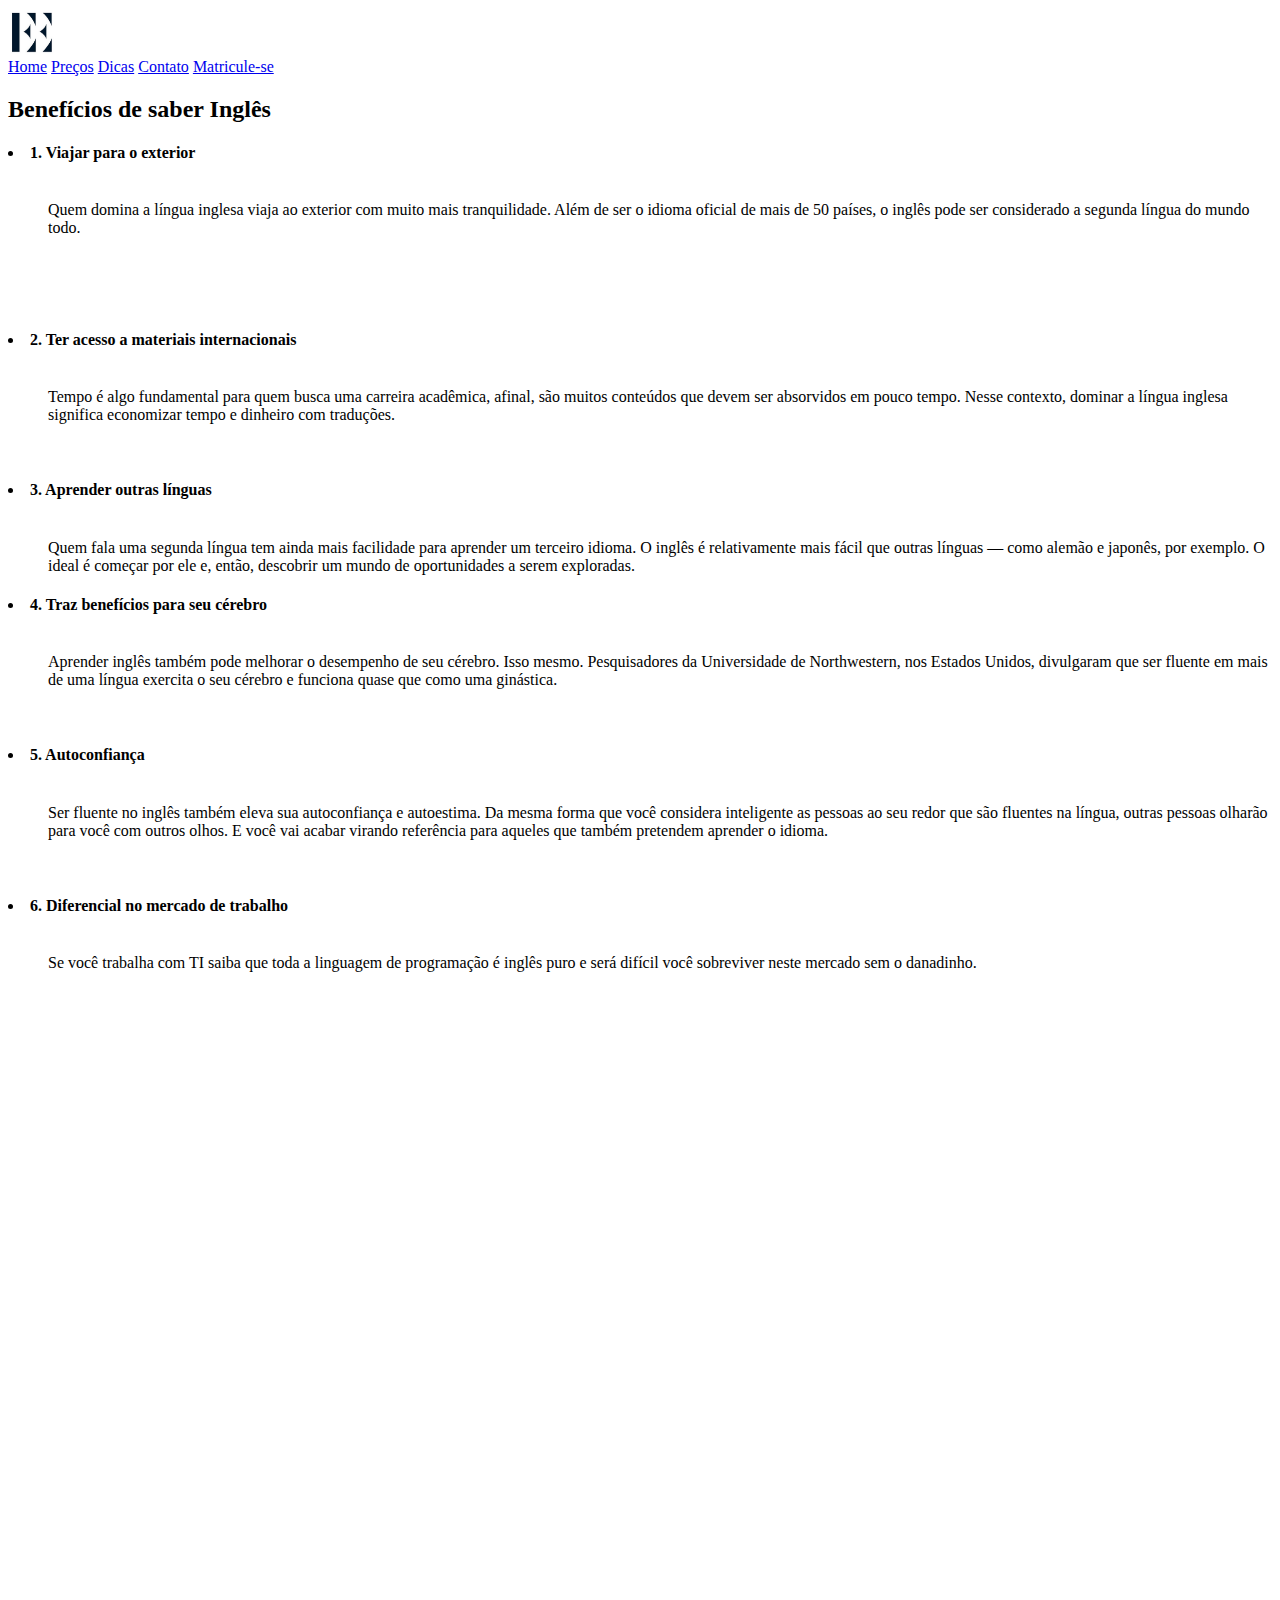
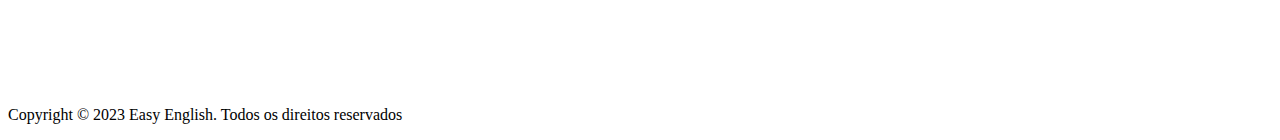
==== index.html @ d61a53a5 "Rename pagina_home.html to index.html" ====
<html>

<head>
  <title> Easy English | Home</title>
  <link rel="icon" type="image/png" href="img/Logo.PNG">
  <link rel="stylesheet" href="css/style.css">
  <meta name="viewport" content="width=device-width, initial-scale=1">
</head>

<body>
  <header>
    <div class="center">
      <div class="logo"><img src="img/Logo.PNG" height="50" width="50"></div>
      <div class="menu">
        <a href="pagina_home.html">Home</a>
        <a href="pagina_preco.html">Preços</a>
        <a href="pagina_demonstracao.html">Dicas</a>
        <a href="pagina_contato.html">Contato</a>
        <a class="active" href="pagina_matricula.html">Matricule-se</a>
      </div>
    </div>
  </header>

  <section class="fundo-da-pagina">
    <div class="container text-center">
      <h2>Benefícios de saber Inglês</h2>
    </div>
  </section>


  <div class="container">
    <div class="container-main">
      <div class="coluna-esquerda">
        <h4><li>1. Viajar para o exterior</li></h4><dd><br> Quem domina a língua inglesa viaja ao exterior com muito mais tranquilidade. Além de ser o idioma oficial de mais de 50 países, o inglês pode ser considerado a segunda língua do mundo todo.</dd><h4><br><br><br><br><li>2. Ter acesso a materiais internacionais</li> </h4><dd><br> Tempo é algo fundamental para quem busca uma carreira acadêmica, afinal, são muitos conteúdos que devem ser absorvidos em pouco tempo. Nesse contexto, dominar a língua inglesa significa economizar tempo e dinheiro com traduções.</dd><h4><br><br><li>3. Aprender outras línguas</li> </h4><dd><br> Quem fala uma segunda língua tem ainda mais facilidade para aprender um terceiro idioma. O inglês é relativamente mais fácil que outras línguas — como alemão e japonês, por exemplo. O ideal é começar por ele e, então, descobrir um mundo de oportunidades a serem exploradas.</dd>
      </div>
      <div class="coluna-direita">
        <h4><li>4. Traz benefícios para seu cérebro</li> </h4><dd><br> Aprender inglês também pode melhorar o desempenho de seu cérebro. Isso mesmo. Pesquisadores da Universidade de Northwestern, nos Estados Unidos,  divulgaram que ser fluente em mais de uma língua exercita o seu cérebro e funciona quase que como uma ginástica.</dd><h4><br><br><li>5. Autoconfiança</li> </h4><dd><br> Ser fluente no inglês também eleva sua autoconfiança e autoestima. Da mesma forma que você considera inteligente as pessoas ao seu redor que são fluentes na língua, outras pessoas olharão para você com outros olhos. E você vai acabar virando referência para aqueles que também pretendem aprender o idioma.</dd><h4><br><br><li> 6. Diferencial no mercado de trabalho</li></h4><dd><br>  Se você trabalha com TI saiba que toda a linguagem de programação é inglês puro e será difícil você sobreviver neste mercado sem o danadinho.</dd>
      </div>
    </div>
  </div>

  <div class="video-container">
    <iframe width="80%" height="700" src="https://www.youtube.com/embed/RQqBL_xzzhk" 
    title="YouTube video player" frameborder="0" allow="accelerometer; autoplay; clipboard-write; 
    encrypted-media; gyroscope; picture-in-picture; web-share" allowfullscreen></iframe>
  </div>
  
  <footer>
    <p><br> Copyright © 2023 Easy English. Todos os direitos reservados<br></p>
  </footer>

</body>
</html>
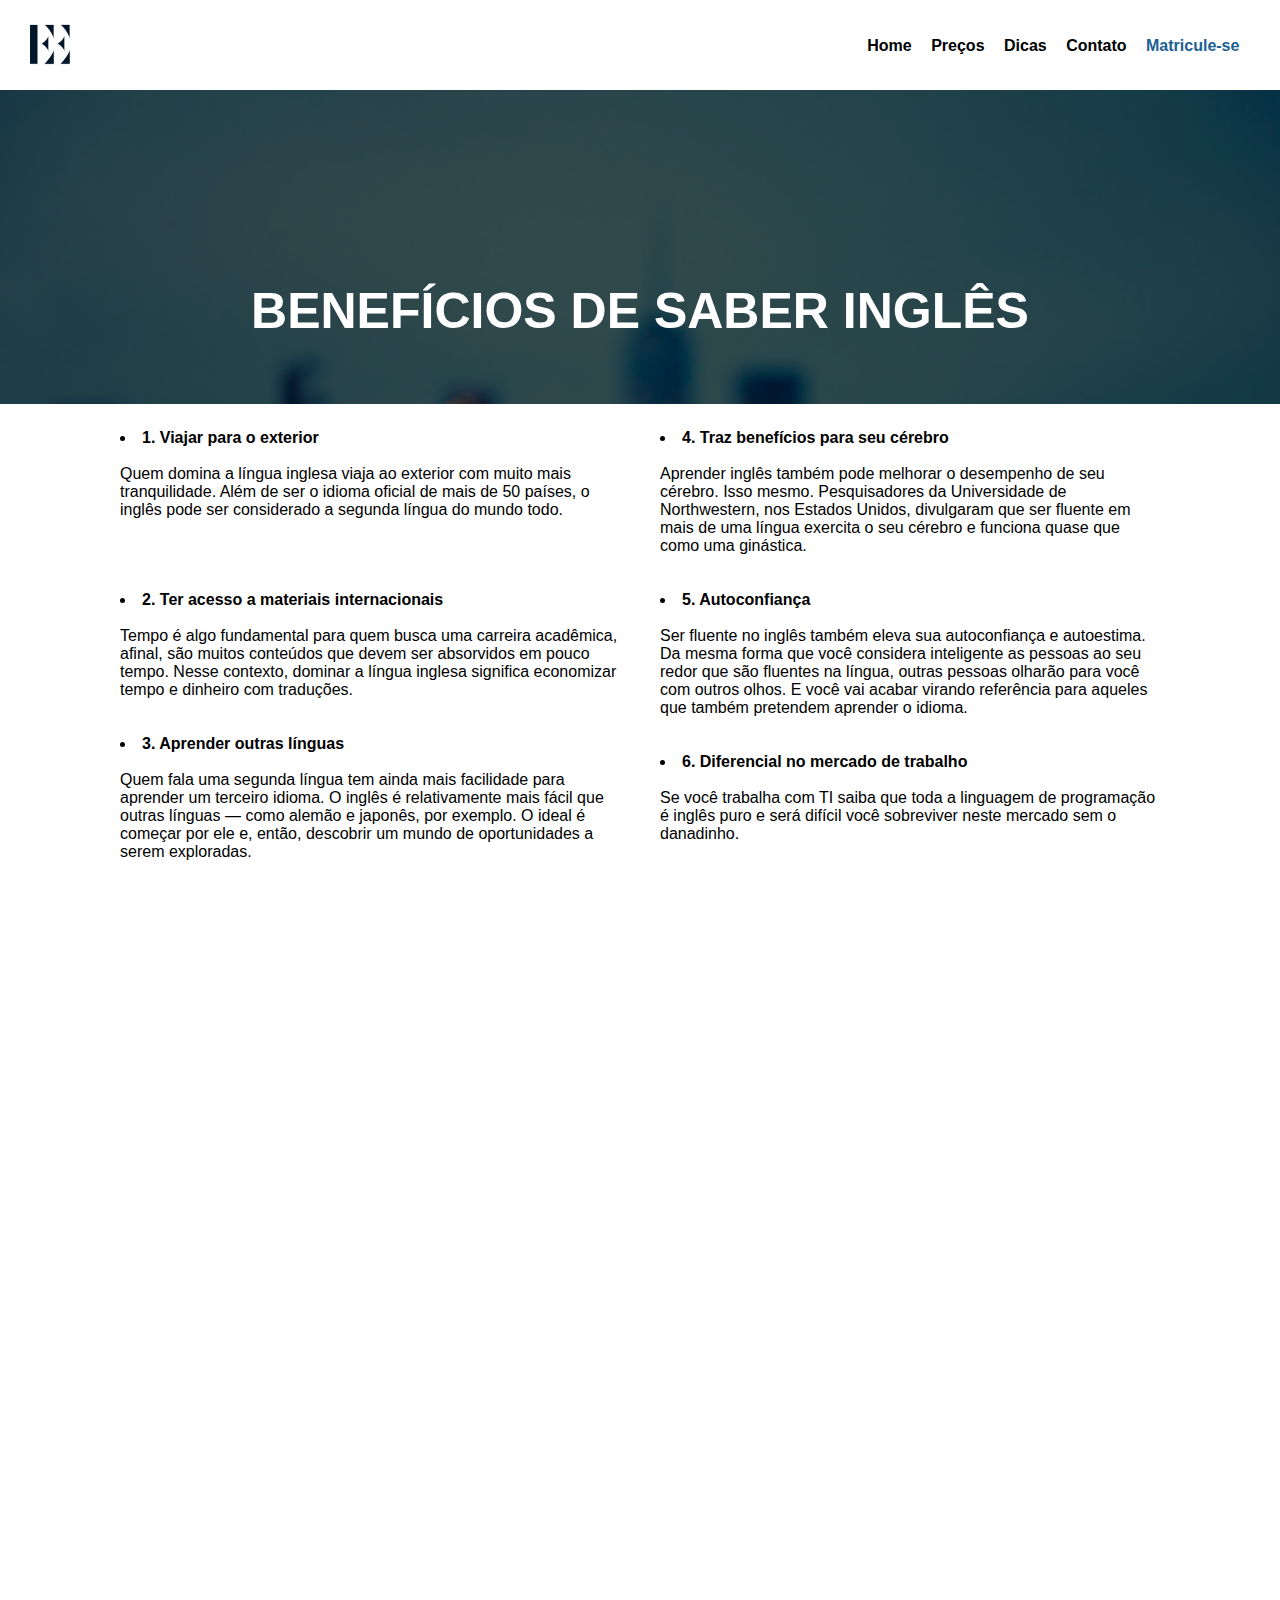
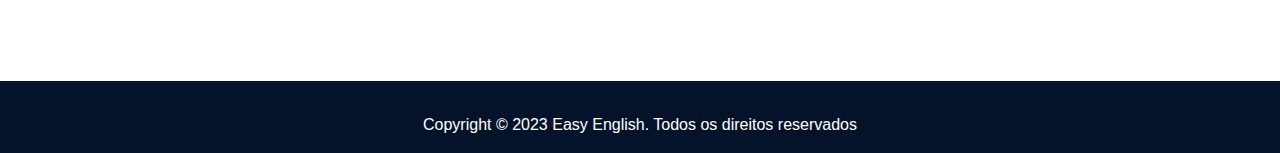
==== commit 2a50e0ed: "Update and rename pagina_home.html to index.html" ====
--- a/index.html
+++ b/index.html
@@ -3,7 +3,7 @@
 <head>
   <title> Easy English | Home</title>
   <link rel="icon" type="image/png" href="img/Logo.PNG">
-  <link rel="stylesheet" href="css/style.css">
+  <link rel="stylesheet" href="CSS/style.css">
   <meta name="viewport" content="width=device-width, initial-scale=1">
 </head>
 
@@ -12,7 +12,7 @@
     <div class="center">
       <div class="logo"><img src="img/Logo.PNG" height="50" width="50"></div>
       <div class="menu">
-        <a href="pagina_home.html">Home</a>
+        <a href="index.html">Home</a>
         <a href="pagina_preco.html">Preços</a>
         <a href="pagina_demonstracao.html">Dicas</a>
         <a href="pagina_contato.html">Contato</a>
--- a/CSS/style.css
+++ b/CSS/style.css
@@ -0,0 +1,243 @@
+*{
+    margin: 0;
+    padding: 0;
+    box-sizing: border-box;
+    font-family: Verdana, Geneva, Tahoma, sans-serif;
+}
+
+.center{
+    display: flex;
+    flex-wrap: wrap;
+    max-width: 1700px;
+    margin:0 auto;
+    padding:0 2%;
+}
+
+.center-2{
+  display: flex;
+  flex-wrap: wrap;
+  max-width: 1700px;
+  margin:0 auto;
+  
+}
+
+header{
+    padding: 20px 0;
+}
+
+.logo{
+    width: 50%;
+}
+
+.menu{
+    padding-top: 17px;
+    width: 50%;
+    text-align: right;
+    color: blue;
+}
+
+.menu a{
+    color: black;
+    text-decoration: none;
+    font-weight: bold;
+    margin-right: 15px;
+}
+
+.menu a.active {
+    color:#1d6094;
+    font-weight: bold;
+  }
+
+  .fundo-da-pagina {
+    background: url(../img/fundo\ home.jpg) no-repeat bottom;
+    background-size: cover;
+    width: 100%;
+    background-attachment: fixed;
+    padding: 15% 0 5%;
+    position: relative;
+    }
+
+.fundo-da-pagina::before{
+    position: absolute;
+    content: "";
+    top:0;
+    left:0;
+    right: 0;
+    bottom: 0;
+    background: rgba(0,0,0,.7);
+    }
+
+.fundo-da-pagina h2 {
+    display        : flex;
+    font-size      : 50px;
+    text-transform : uppercase;
+    font-weight    : 700;
+    margin-bottom  : 0;
+    color          : #fff;
+    position: relative;
+    z-index: 1;
+    justify-content: center;
+    }
+
+.div-em-colunas{
+    padding-top: 30px;
+    padding-left: 35px;
+    -webkit-column-count:2;
+    -moz-column-count:2;   
+    column-count:2; 
+}
+
+.container{
+    padding: 0 100px;
+  }
+
+.container-main-2{
+  display: flex;
+  flex-direction: row;
+  padding-left: 20%;
+  padding-right: 20%;
+}
+.container-main-3{
+  display: flex;
+  flex-direction: row;
+  text-align: center;
+  justify-content: center;
+  padding-top: 30px;
+}
+.container-main{
+  display: flex;
+  flex-direction: row;
+}
+  
+  .iframe-google{
+    flex-basis: 50%;
+    padding-left: 20%;
+    padding-top: 25px;
+  }
+
+  .coluna-esquerda{
+    flex-basis: 50%;
+    padding: 20px;
+    padding-top: 25px;
+  }
+    
+  .coluna-direita{
+    flex-basis: 50%;
+    padding: 20px;
+    padding-top: 25px;
+  }
+  
+  .primeira-coluna{
+    flex-basis: 25%;
+    padding: 20px;
+  }
+    
+  .segunda-coluna{
+    flex-basis: 25%;
+    padding: 20px;
+  }
+  
+  .terceira-coluna{
+    flex-basis: 25%;
+    padding: 20px;
+  }
+  
+  .quarta-coluna{
+    flex-basis: 25%;
+    padding: 20px;
+  }
+
+  .video-container{
+    padding-top: 60px;
+    display: flex;
+    justify-content: center;
+    align-items: center;
+  }
+
+  footer{
+    padding-top: 1.3%;
+    padding-bottom: 1.5%;
+    text-align: center;
+    background-color: #05132a;
+    color: white;
+    margin-top: 40px;
+  }
+
+  .iframe-google{
+    padding-top: 60px;
+    padding-left: 30%;
+    padding-right: 30%;
+  }
+  
+  input{
+    width: 70%;
+    background-color: aliceblue;
+    font-size: 20px;
+    margin-left: 12%;
+    padding: 16px 16px;
+    border-radius: 10px;
+    margin-bottom: 20px;
+  }
+
+  textarea{
+    width: 70%;
+    background-color: aliceblue;
+    font-size: 20px;
+    margin-left: 12%;
+    padding: 16px 16px;
+    border-radius: 10px;
+    margin-bottom: 25px;
+  }
+
+  input:focus-within{
+    outline: none;
+    border-width: 3px;
+
+  }
+
+  textarea:focus-within{
+    outline: none;
+    border-width: 3px;
+    
+  }
+
+  button{
+    background-color: aliceblue;
+    border-radius: 20px;
+    font-size: 22px;
+    padding: 10px 18px;
+    text-align: center;
+    display: flex;
+    margin: auto;
+  }
+
+  button:hover{
+    opacity: 80%;
+    cursor: pointer;
+  }
+
+  table {
+    border-collapse: collapse;
+    margin-left: 17%;
+    margin-right: 21%;
+    margin-top: 2%;
+    width: 65%;
+  }
+  td, th {
+    border: 1px solid #dddddd;
+    background-color:#edededd5;
+    text-align: center;
+    padding: 5px;
+    color: black;
+  }
+
+  th {
+    background-color: #1d6094;
+    color: white;
+  }
+
+  tr:hover {background-color: rgb(23, 174, 255);}
+
+  video{
+    margin-left: 22.5%;
+}